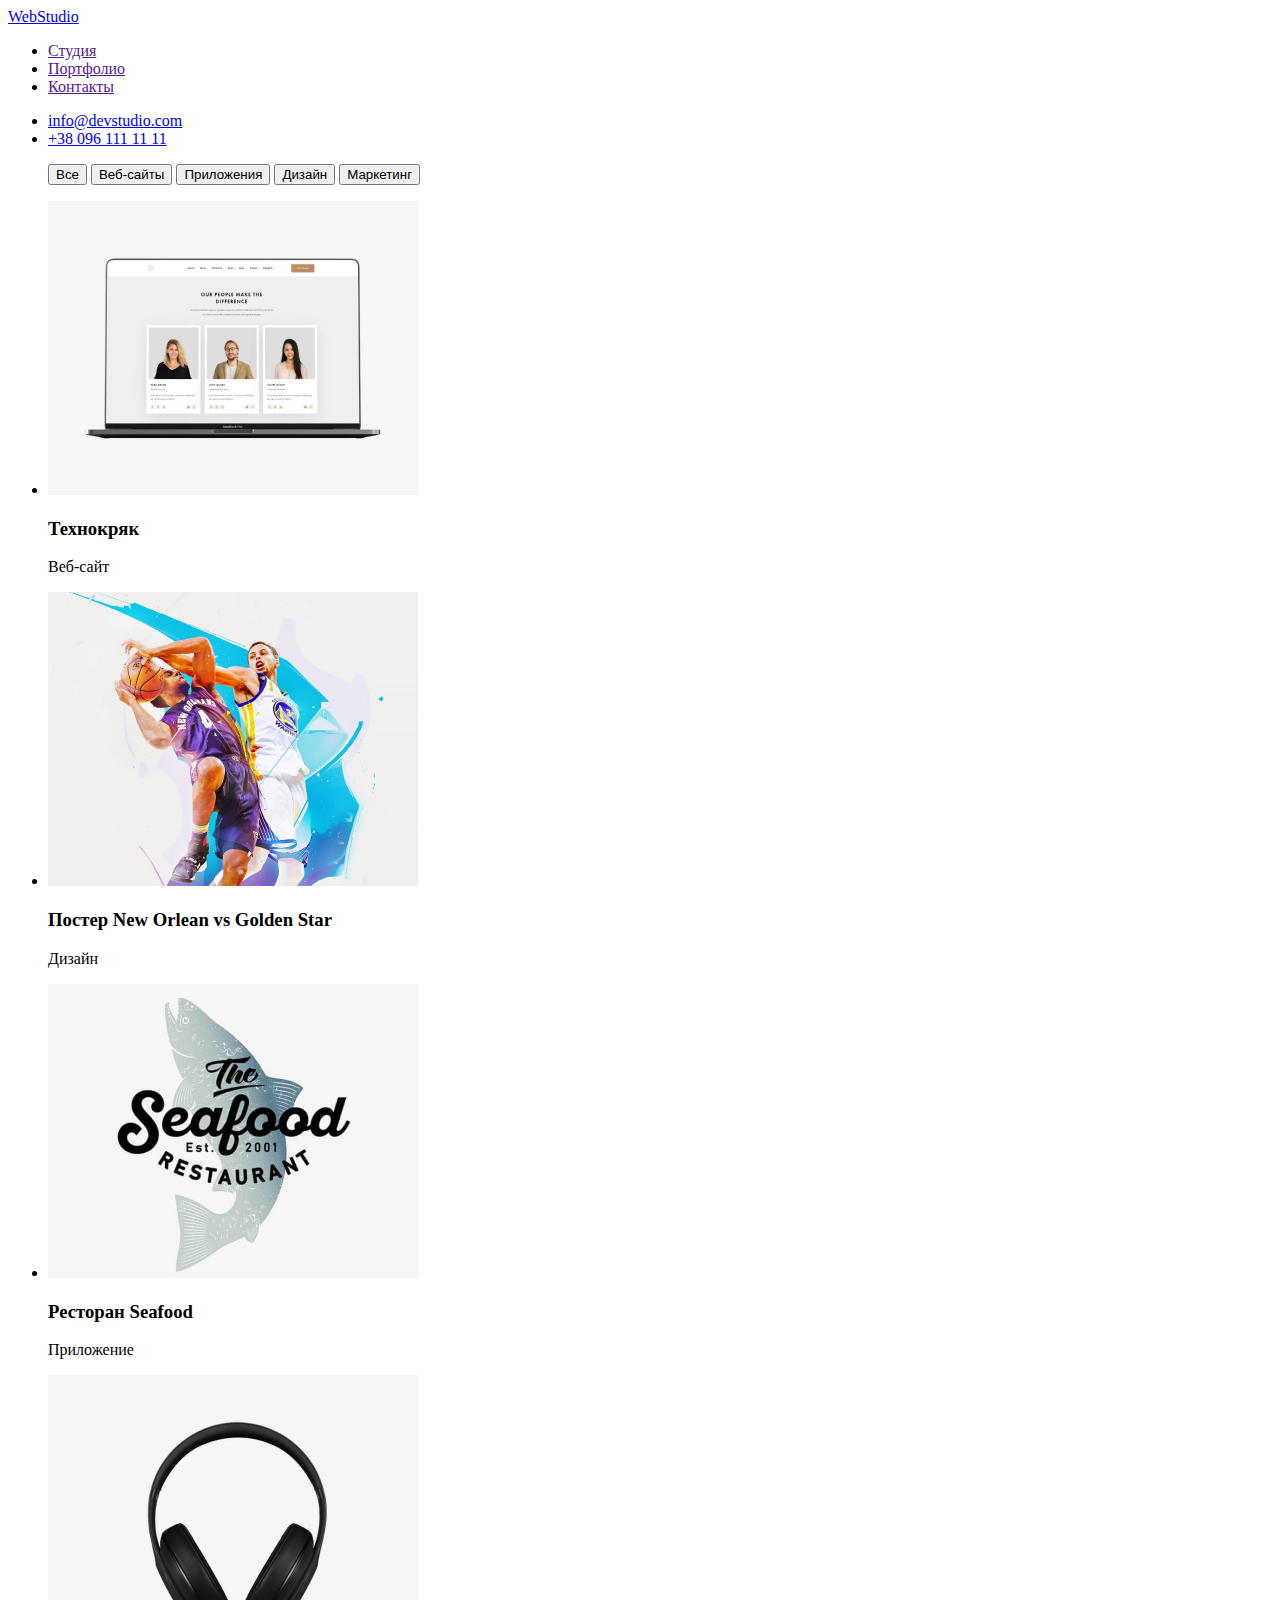
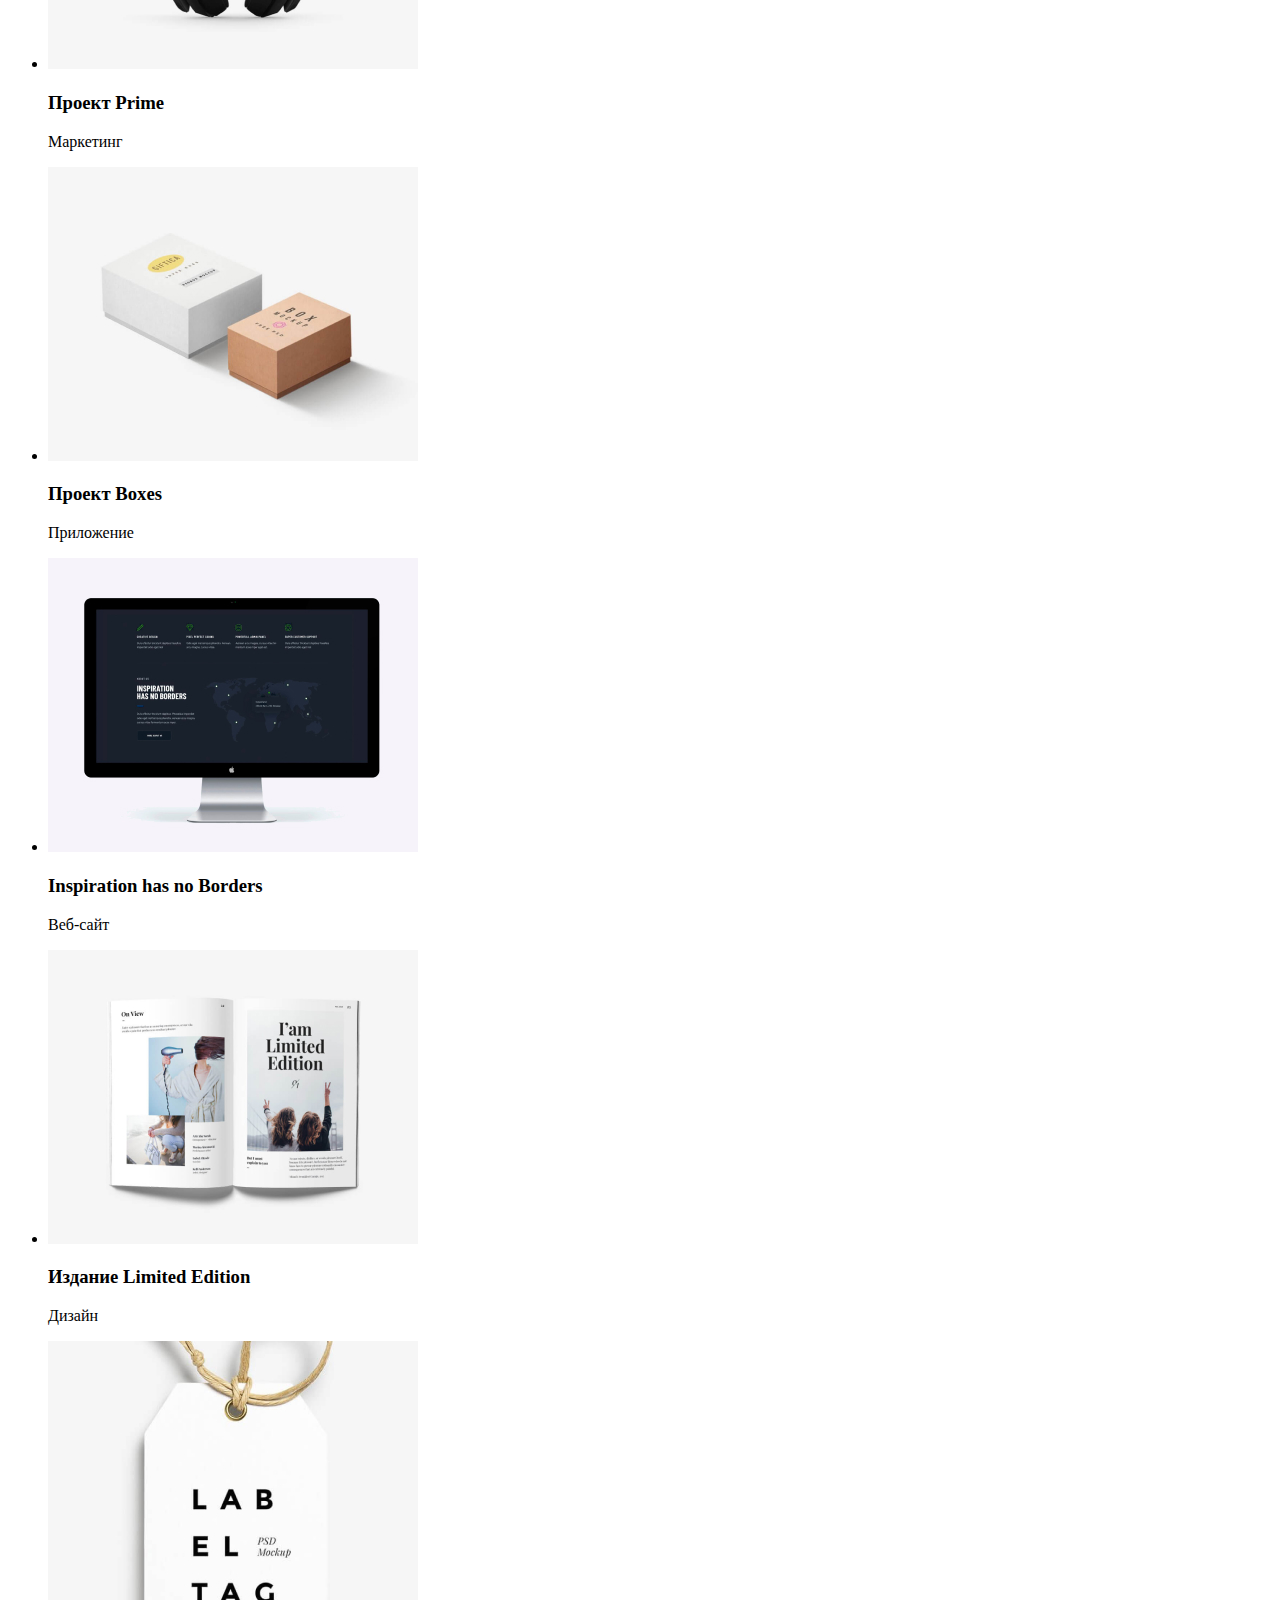
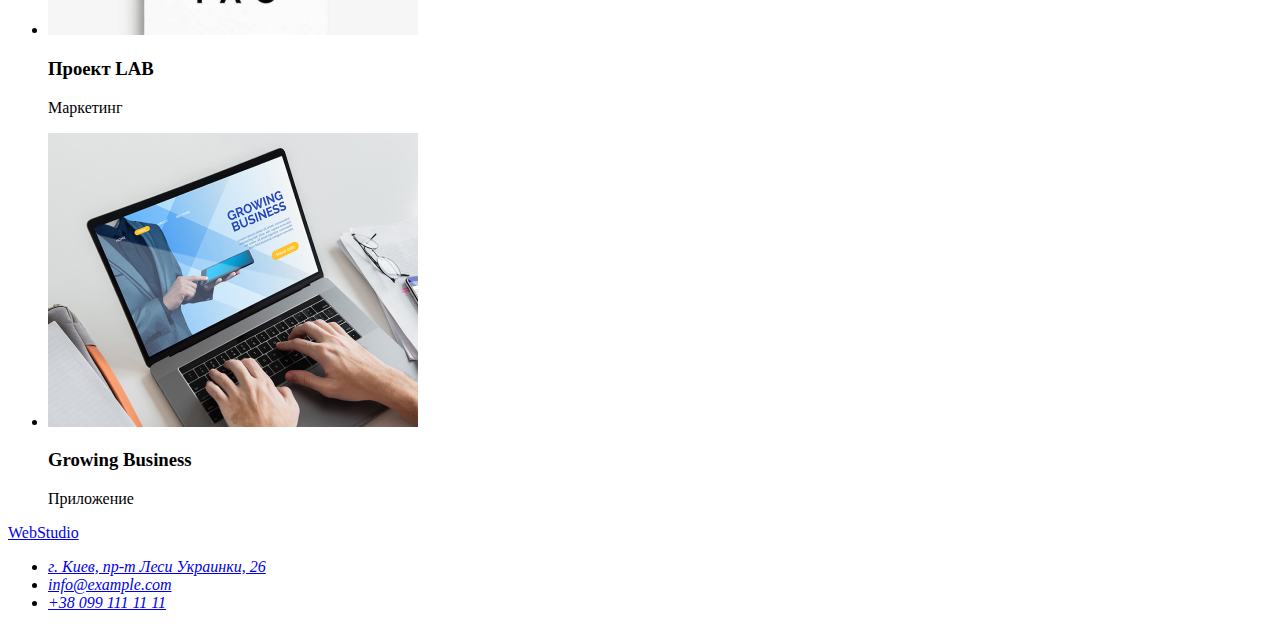
==== portfolio.html @ 252998ea "создана разметка страницы "Портфолио"" ====
<!DOCTYPE html>
<html lang="ru">
<head>
    <meta charset="UTF-8">
    <meta http-equiv="X-UA-Compatible" content="IE=edge">
    <meta name="viewport" content="width=device-width, initial-scale=1.0">
    <title>Портфолио</title>
</head>
<body>
    <header>
        <nav>
            <a href="portfolio.html">WebStudio</a>
        <ul>
            <li>
                <a href="">Студия</a>
            </li>
            <li>
                <a href="">Портфолио</a>
            </li>
            <li>
                <a href="">Контакты</a>
            </li>
        </ul>
        </nav>
        <ul>
            <li>
                <a href="mailto:info@devstudio.com">info@devstudio.com</a>
            </li>
            <li>
                <a href="tel:+380961111111">+38 096 111 11 11</a>
            </li>
        </ul>
    </header>
    <main>
        <section>
            <h2 hidden>Кнопки для информации</h2>
            <ul>
              <button type="button">Все</button> 
              <button type="button">Веб-сайты</button> 
              <button type="button">Приложения</button>
              <button type="button">Дизайн</button>
              <button type="button">Маркетинг</button>
            </ul>

        </section>
        <section>
            <h2 hidden>Примеры работ</h2>
            <ul>
                <li>
                    <img src="./images/projects portfolio/technokryak.jpg" alt="открытый ноутбук с фотографиями людей" width="370" height="294">
                    <h3>Технокряк</h3>
                    <p>Веб-сайт</p>
                </li>
                <li>
                    <img src="./images/projects portfolio/new orlean.jpg" alt="два баскетболиста ведут борьбу за мяч" width="370" height="294">
                    <h3 lang="ru en">Постер New Orlean vs Golden Star</h3>
                    <p>Дизайн</p>
                </li>
                <li>
                    <img src="./images/projects portfolio/seafood.jpg" alt="логотип ресторана морской кухни" width="370" height="294">
                    <h3 lang="ru en">Ресторан Seafood</h3>
                    <p>Приложение</p>
                </li>
                <li>
                    <img src="./images/projects portfolio/prime.jpg" alt="наушники"width="370" height="294">
                    <h3 lang="ru en">Проект Prime</h3>
                    <p>Маркетинг</p>
                </li>
                <li>
                    <img src="./images/projects portfolio/boxes.jpg" alt="две коробки разного размера и цвета" width="370" height="294">
                    <h3 lang="ru en">Проект Boxes</h3>
                    <p>Приложение</p>
                </li>
                <li>
                    <img src="./images/projects portfolio/inspiration.jpg" alt="монитор комьютера" width="370" height="294">
                    <h3 lang="en">Inspiration has no Borders</h3>
                    <p>Веб-сайт</p>
                </li>
                <li>
                    <img src="./images/projects portfolio/limited edition.jpg" alt="открытая страница журнала" width="370" height="294">
                    <h3 lang="ru en">Издание Limited Edition</h3>
                    <p>Дизайн</p>
                </li>
                <li>
                    <img src="./images/projects portfolio/lab.jpg" alt="бирка с текстом" width="370" height="294">
                    <h3 lang="ru en">Проект LAB</h3>
                    <p>Маркетинг</p>
                </li>
                <li>
                    <img src="./images/projects portfolio/growing.jpg" alt="человечкие руки на клавиатуре ноутбука" width="370" height="294">
                    <h3 lang="en">Growing Business</h3>
                    <p>Приложение</p>
                </li>
            </ul>
            
        </section>
    </main>
    <footer>
        
    <a href="portfolio.html">WebStudio</a>
    <address>
        <ul>
            <li>
                <a href="https://goo.gl/maps/LSZVR5Nw7ut3KPeD9" target="_blank" rel="noopener noreferrer">г. Киев, пр-т Леси
                    Украинки, 26</a>
            </li>
            <li>
                <a href="mailto:info@example.com">info@example.com</a>
            </li>
            <li>
                <a href="tel:+380991111111">+38 099 111 11 11</a>
            </li>
        </ul>
    </address>
   
    </footer>    
</body>
</html>
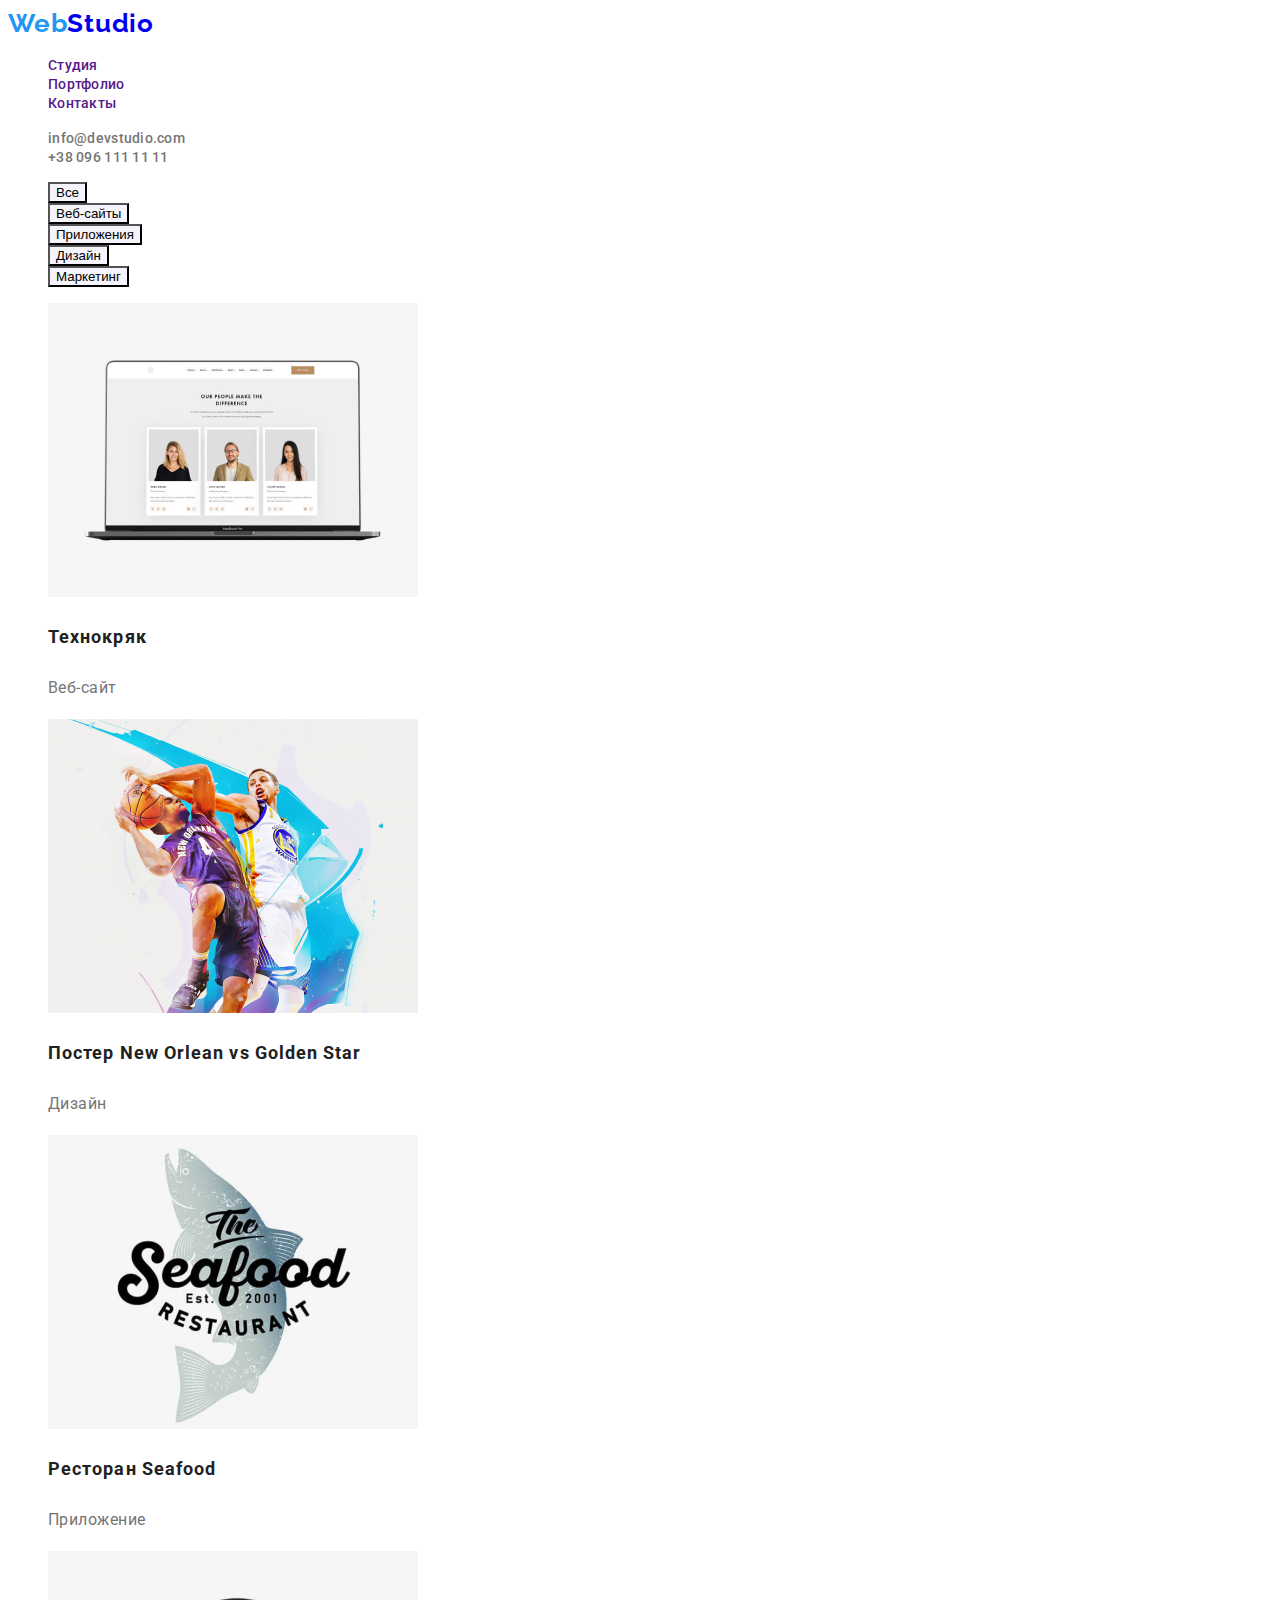
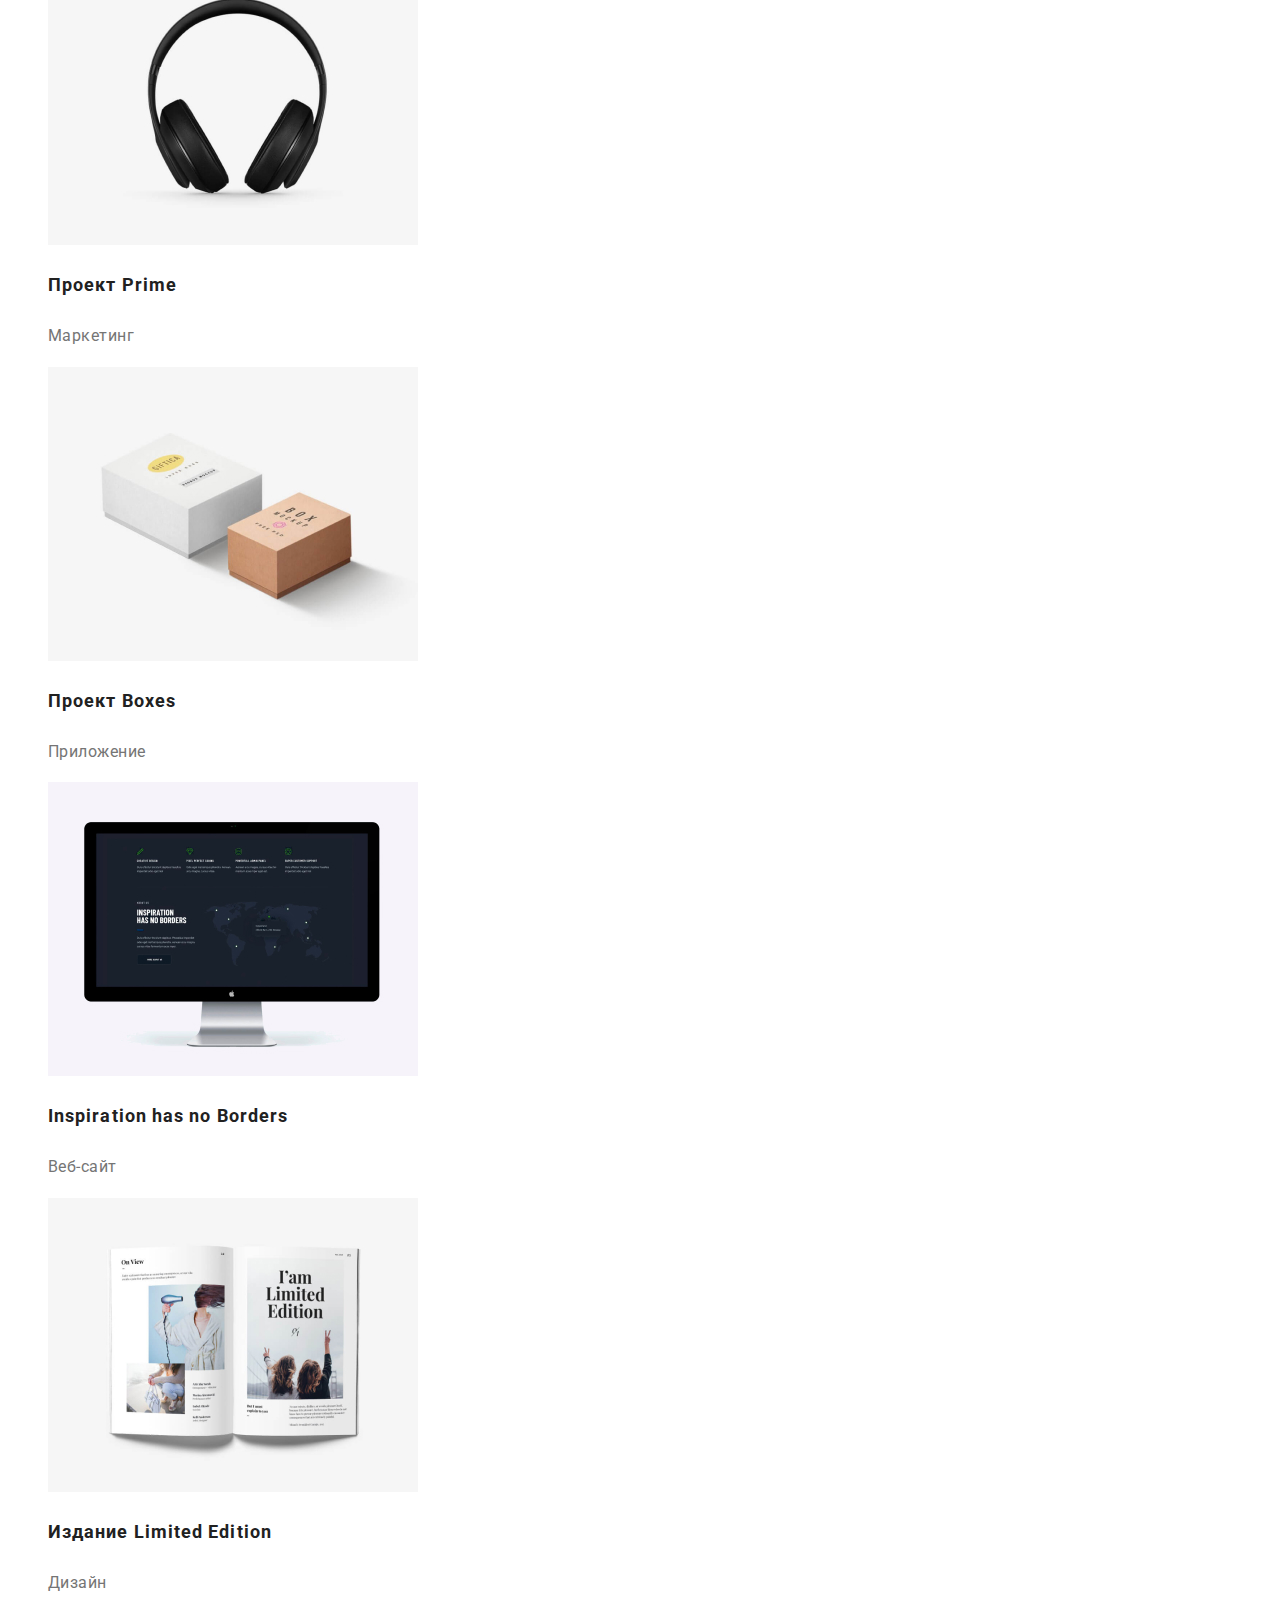
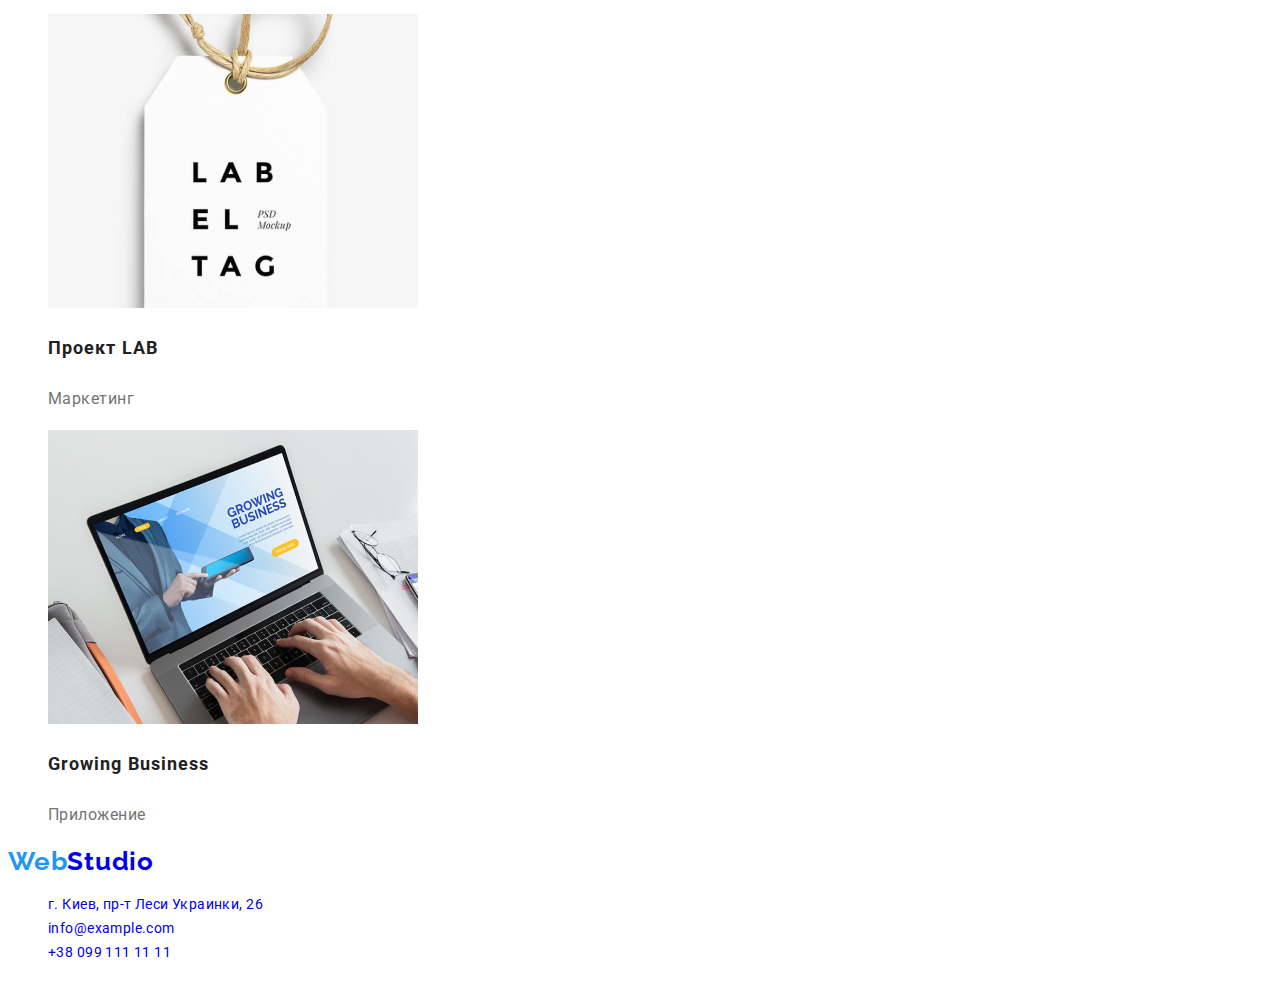
==== commit 6ee4c068: "ДЗ 2 вариант 1" ====
--- a/portfolio.html
+++ b/portfolio.html
@@ -5,110 +5,114 @@
     <meta http-equiv="X-UA-Compatible" content="IE=edge">
     <meta name="viewport" content="width=device-width, initial-scale=1.0">
     <title>Портфолио</title>
+    <link rel="preconnect" href="https://fonts.gstatic.com">
+    <link href="https://fonts.googleapis.com/css2?family=Raleway:wght@700&family=Roboto:wght@400;500;700;900&display=swap"
+        rel="stylesheet">
+    <link rel="stylesheet" href="./css/styles.css">
 </head>
 <body>
-    <header>
-        <nav>
-            <a href="portfolio.html">WebStudio</a>
-        <ul>
-            <li>
-                <a href="">Студия</a>
+    <header class="header">
+        <nav class="header-navigation">
+            <a class="logo-link link" href="portfolio.html"> <span class="logo-link-color">Web</span>Studio</a>
+        <ul class="nav-items-list list">
+            <li class="navigation-item">
+                <a class="navigation-item-link link" href="">Студия</a>
             </li>
             <li>
-                <a href="">Портфолио</a>
+                <a class="navigation-item-link link" href="">Портфолио</a>
             </li>
             <li>
-                <a href="">Контакты</a>
+                <a class="navigation-item-link link" href="">Контакты</a>
             </li>
         </ul>
         </nav>
-        <ul>
-            <li>
-                <a href="mailto:info@devstudio.com">info@devstudio.com</a>
+        <ul class="nav-items-list list">
+            <li class="contact-item">
+                <a class="contact-item-link link" href="mailto:info@devstudio.com">info@devstudio.com</a>
             </li>
             <li>
-                <a href="tel:+380961111111">+38 096 111 11 11</a>
+                <a class="contact-item-link link" href="tel:+380961111111">+38 096 111 11 11</a>
             </li>
         </ul>
     </header>
     <main>
-        <section>
+        <section class="inform-button-section">
             <h2 hidden>Кнопки для информации</h2>
-            <ul>
-              <button type="button">Все</button> 
-              <button type="button">Веб-сайты</button> 
-              <button type="button">Приложения</button>
-              <button type="button">Дизайн</button>
-              <button type="button">Маркетинг</button>
+            <ul class="modal-button-list list">
+               <li class="modal-button-item"><button class="button" type="button">Все</button></li>
+               <li class="modal-button-item"><button class="button" type="button">Веб-сайты</button></li> 
+               <li class="modal-button-item"><button class="button" type="button">Приложения</button></li> 
+               <li class="modal-button-item"><button class="button" type="button">Дизайн</button></li> 
+               <li class="modal-button-item"><button class="button" type="button">Маркетинг</button></li> 
             </ul>
 
         </section>
-        <section>
+        <section class="about-us-section">
             <h2 hidden>Примеры работ</h2>
-            <ul>
-                <li>
-                    <img src="./images/projects portfolio/technokryak.jpg" alt="открытый ноутбук с фотографиями людей" width="370" height="294">
-                    <h3>Технокряк</h3>
-                    <p>Веб-сайт</p>
+            <ul class="about-img-list list">
+                <li class="about-img-item">
+                    <img class="about-img" src="./images/projects portfolio/technokryak.jpg" alt="открытый ноутбук с фотографиями людей" width="370" height="294">
+                    <h3 class="about-img-title">Технокряк</h3>
+                    <p class="about-img-description">Веб-сайт</p>
                 </li>
-                <li>
-                    <img src="./images/projects portfolio/new orlean.jpg" alt="два баскетболиста ведут борьбу за мяч" width="370" height="294">
-                    <h3 lang="ru en">Постер New Orlean vs Golden Star</h3>
-                    <p>Дизайн</p>
+                <li class="about-img-item">
+                    <img class="about-img" src="./images/projects portfolio/new orlean.jpg" alt="два баскетболиста ведут борьбу за мяч" width="370" height="294">
+                    <h3 class="about-img-title" lang="ru en">Постер New Orlean vs Golden Star</h3>
+                    <p class="about-img-description">Дизайн</p>
                 </li>
-                <li>
-                    <img src="./images/projects portfolio/seafood.jpg" alt="логотип ресторана морской кухни" width="370" height="294">
-                    <h3 lang="ru en">Ресторан Seafood</h3>
-                    <p>Приложение</p>
+                <li class="about-img-item">
+                    <img class="about-img" src="./images/projects portfolio/seafood.jpg" alt="логотип ресторана морской кухни" width="370" height="294">
+                    <h3 class="about-img-title" lang="ru en">Ресторан Seafood</h3>
+                    <p class="about-img-description">Приложение</p>
                 </li>
-                <li>
-                    <img src="./images/projects portfolio/prime.jpg" alt="наушники"width="370" height="294">
-                    <h3 lang="ru en">Проект Prime</h3>
-                    <p>Маркетинг</p>
+                <li class="about-img-item">
+                    <img class="about-img" src="./images/projects portfolio/prime.jpg" alt="наушники"width="370" height="294">
+                    <h3 class="about-img-title" lang="ru en">Проект Prime</h3>
+                    <p class="about-img-description">Маркетинг</p>
                 </li>
-                <li>
-                    <img src="./images/projects portfolio/boxes.jpg" alt="две коробки разного размера и цвета" width="370" height="294">
-                    <h3 lang="ru en">Проект Boxes</h3>
-                    <p>Приложение</p>
+                <li class="about-img-item">
+                    <img class="about-img" src="./images/projects portfolio/boxes.jpg" alt="две коробки разного размера и цвета" width="370" height="294">
+                    <h3 class="about-img-title" lang="ru en">Проект Boxes</h3>
+                    <p class="about-img-description">Приложение</p>
                 </li>
-                <li>
-                    <img src="./images/projects portfolio/inspiration.jpg" alt="монитор комьютера" width="370" height="294">
-                    <h3 lang="en">Inspiration has no Borders</h3>
-                    <p>Веб-сайт</p>
+                <li class="about-img-item">
+                    <img class="about-img" src="./images/projects portfolio/inspiration.jpg" alt="монитор комьютера" width="370" height="294">
+                    <h3 class="about-img-title" lang="en">Inspiration has no Borders</h3>
+                    <p class="about-img-description">Веб-сайт</p>
                 </li>
-                <li>
-                    <img src="./images/projects portfolio/limited edition.jpg" alt="открытая страница журнала" width="370" height="294">
-                    <h3 lang="ru en">Издание Limited Edition</h3>
-                    <p>Дизайн</p>
+                <li class="about-img-item">
+                    <img class="about-img" src="./images/projects portfolio/limited edition.jpg" alt="открытая страница журнала" width="370" height="294">
+                    <h3 class="about-img-title" lang="ru en">Издание Limited Edition</h3>
+                    <p class="about-img-description">Дизайн</p>
                 </li>
-                <li>
-                    <img src="./images/projects portfolio/lab.jpg" alt="бирка с текстом" width="370" height="294">
-                    <h3 lang="ru en">Проект LAB</h3>
-                    <p>Маркетинг</p>
+                <li class="about-img-item">
+                    <img class="about-img" src="./images/projects portfolio/lab.jpg" alt="бирка с текстом" width="370" height="294">
+                    <h3 class="about-img-title" lang="ru en">Проект LAB</h3>
+                    <p class="about-img-description">Маркетинг</p>
                 </li>
-                <li>
-                    <img src="./images/projects portfolio/growing.jpg" alt="человечкие руки на клавиатуре ноутбука" width="370" height="294">
-                    <h3 lang="en">Growing Business</h3>
-                    <p>Приложение</p>
+                <li class="about-img-item">
+                    <img class="about-img" src="./images/projects portfolio/growing.jpg" alt="человечкие руки на клавиатуре ноутбука" width="370" height="294">
+                    <h3 class="about-img-title" lang="en">Growing Business</h3>
+                    <p class="about-img-description">Приложение</p>
                 </li>
             </ul>
             
         </section>
     </main>
-    <footer>
-        
-    <a href="portfolio.html">WebStudio</a>
-    <address>
-        <ul>
-            <li>
-                <a href="https://goo.gl/maps/LSZVR5Nw7ut3KPeD9" target="_blank" rel="noopener noreferrer">г. Киев, пр-т Леси
+    <footer class="footer">
+
+    <a class="logo-link link" href="portfolio.html"><span class="logo-link-color">Web</span>Studio</a>
+    <address class="address">
+        <ul class="address-list list">
+            <li class="address-list-item">
+                <a class="address-link link" href="https://goo.gl/maps/LSZVR5Nw7ut3KPeD9" target="_blank" rel="noopener noreferrer">г. Киев, пр-т Леси
                     Украинки, 26</a>
             </li>
-            <li>
-                <a href="mailto:info@example.com">info@example.com</a>
+            <li class="address-list-item">
+                <a class="address-link link" href="mailto:info@example.com">info@example.com</a>
             </li>
-            <li>
-                <a href="tel:+380991111111">+38 099 111 11 11</a>
+            <li class="address-list-item">
+                <a class="address-link link" href="tel:+380991111111">+38 099 111 11 11</a>
             </li>
         </ul>
     </address>
--- a/css/styles.css
+++ b/css/styles.css
@@ -0,0 +1,166 @@
+/*=================COMPONENTS===================*/
+:root {
+  --accent-color: #2196f3;
+  --main-color: #212121;
+  --main-font: "Roboto", sans-serif;
+  --secondary-font: "Raleway", sans-serif;
+}
+.list {
+  list-style: none;
+}
+.link {
+  text-decoration: none;
+}
+body {
+  font-family: var(--main-font);
+  color: var(--main-color);
+}
+/*===================END COMPONENTS================*/
+
+/*==================HEADER======================*/
+.logo-link {
+  font-family: var(--secondary-font);
+  font-weight: 700;
+  font-size: 26px;
+  line-height: 1.19;
+  letter-spacing: 0.03em;
+}
+.logo-link-color {
+  color: var(--accent-color);
+}
+
+.navigation-item-link {
+  font-weight: 500;
+  font-size: 14px;
+  line-height: 1.14;
+  letter-spacing: 0.02em;
+}
+.navigation-item-link:hover,
+.navigation-item-link:focus {
+  color: var(--accent-color);
+}
+.contact-item-link {
+  font-weight: 500;
+  font-size: 14px;
+  line-height: 1, 14;
+  letter-spacing: 0.02em;
+  color: #757575;
+}
+.contact-item-link:hover,
+.contact-item-link:focus {
+  color: var(--accent-color);
+}
+/*=======================END HEADER==============*/
+
+/*==================HERO SECTION STUDIO=============*/
+.main-title {
+  font-weight: 900;
+  font-size: 44px;
+  line-height: 1.36;
+  text-align: center;
+  letter-spacing: 0.06em;
+  text-transform: uppercase;
+}
+.modal-button {
+  background: var(--accent-color);
+  box-shadow: 0px 4px 4px rgba(0, 0, 0, 0.15);
+  border-radius: 4px;
+}
+.modal-button {
+  font-weight: 700;
+  font-size: 16px;
+  line-height: 1.87;
+  display: flex;
+  align-items: center;
+  text-align: center;
+  letter-spacing: 0.06em;
+  color: #ffffff;
+}
+.modal-button:hover,
+.modal-button:focus {
+  cursor: pointer;
+}
+/*================END HERO SECTION STUDIO===========*/
+
+/*================INFORM BUTTON SECTION PORTFOLIO==============*/
+.modal-button-item {
+  border-radius: 4px;
+}
+.modal-button-item {
+  font-weight: 500;
+  font-size: 16px;
+  line-height: 1.62px;
+  letter-spacing: 0.03em;
+}
+.button {
+  background: #f5f4fa;
+}
+.button:hover,
+.button:focus {
+  background: var(--accent-color);
+  color: #ffffff;
+  cursor: pointer;
+}
+/*============END INFORM BUTTON SECTION PORTFOLIO=========*/
+
+/*==================ADVENTAGE SECTION STUDIO==============*/
+.adventage-list-title {
+  font-size: 14px;
+  line-height: 1.14;
+  letter-spacing: 0.03em;
+  text-transform: uppercase;
+}
+
+.adventage-list-description {
+  font-size: 14px;
+  line-height: 1.71;
+  letter-spacing: 0.03em;
+  color: #757575;
+}
+/*=============END ADVENTAGE SECTION STUDIO=============*/
+
+/*============ABOUT US SECTION STUDIO PORTFOLIO===========*/
+
+.secondary-title {
+  font-size: 36px;
+  line-height: 1.17;
+  text-align: center;
+  letter-spacing: 0.03em;
+}
+.about-img-title {
+  font-size: 18px;
+  line-height: 2;
+  letter-spacing: 0.06em;
+}
+.about-img-description {
+  font-size: 16px;
+  line-height: 1.87;
+  letter-spacing: 0.03em;
+  color: #757575;
+}
+.team-list-img-title {
+  font-weight: 500;
+  font-size: 16px;
+  line-height: 1.19;
+  letter-spacing: 0.03em;
+}
+.team-list-img-description {
+  font-size: 16px;
+  line-height: 1.19;
+  letter-spacing: 0.03em;
+  color: #757575;
+}
+/*============END ABOUT US SECTION STUDIO PORTFOLIO=======*/
+
+/*==================FOOTER STUDIO PORTFOLIO===============*/
+.address-list-item {
+  font-size: 14px;
+  font-style: normal;
+  line-height: 1.71;
+  letter-spacing: 0.03em;
+  color: var(--main-color);
+}
+.address-link:hover,
+.address-link:focus {
+}
+/*================END FOOTER STUDIO PORTFOLIO==============*/
